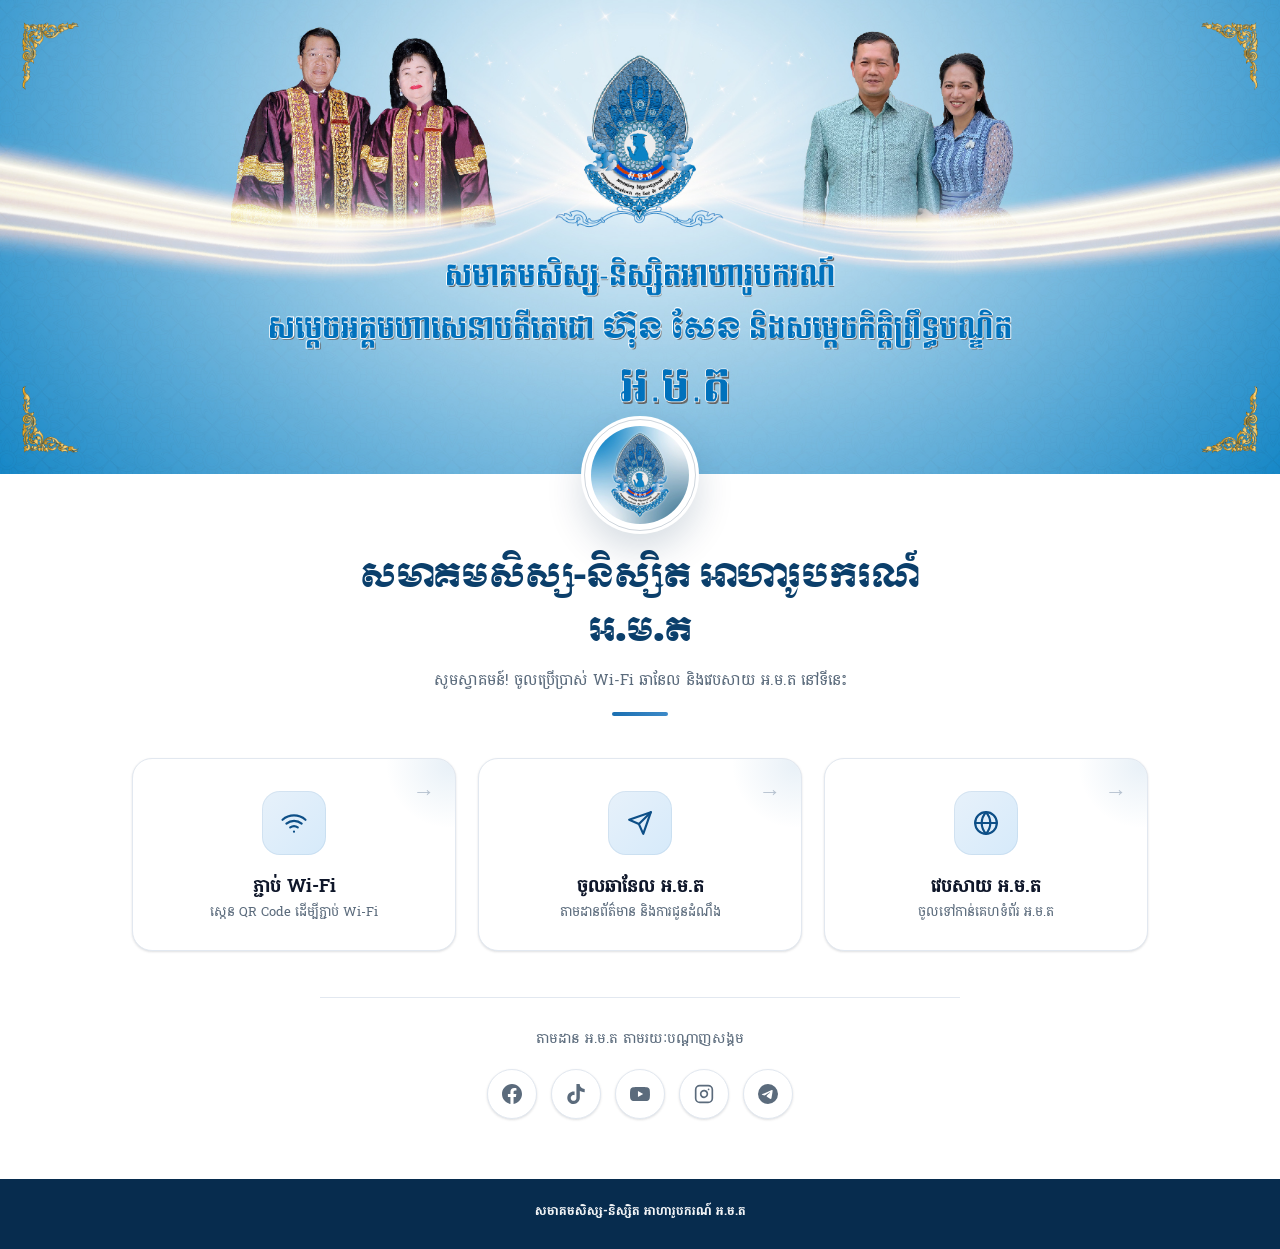
==== index.html @ 11e7c5ca "first commit" ====
<!DOCTYPE html>
<html lang="km">

<head>
    <meta charset="UTF-8">
    <meta name="viewport" content="width=device-width, initial-scale=1.0">
    <meta name="theme-color" content="#0D4F87">
    <meta name="description" content="សមាគមសិស្ស-និស្សិត អាហារូបករណ៍ អ.ម.ត">
    <title>សមាគមសិស្ស-និស្សិត អាហារូបករណ៍ អ.ម.ត</title>

    <link rel="preconnect" href="https://fonts.googleapis.com">
    <link rel="preconnect" href="https://fonts.gstatic.com" crossorigin>
    <link href="https://fonts.googleapis.com/css2?family=Moul&display=swap" rel="stylesheet">
    <link href="https://fonts.googleapis.com/css2?family=Suwannaphum:wght@300;400;700&display=swap" rel="stylesheet">

    <link rel="stylesheet" href="style.css">
</head>

<body>

    <main class="app">

        <div class="website-container">

            <header class="cover-header">

                <div class="cover-image">
                    <img src="Images/Amt_Cover.jpg" alt="AMT Cover">
                </div>

                <div class="logo-container">
                    <img src="Images/LogoAMT.jpg" alt="AMT Logo" class="amt-logo">
                </div>

            </header>

            <section class="home-content">

                <div class="page-heading">

                    <h1>សមាគមសិស្ស-និស្សិត អាហារូបករណ៍ អ.ម.ត</h1>

                    <p>សូមស្វាគមន៍! ចូលប្រើប្រាស់ Wi-Fi ឆានែល និងវេបសាយ អ.ម.ត នៅទីនេះ</p>

                </div>

                <div class="quick-access">

                    <a href="wifi.html" class="quick-button">

                        <div class="button-icon">
                            <svg width="26" height="26" viewBox="0 0 24 24" fill="none"
                                 stroke="currentColor" stroke-width="2" stroke-linecap="round"
                                 stroke-linejoin="round" aria-hidden="true">
                                <path d="M5 12.55a11 11 0 0 1 14.08 0"></path>
                                <path d="M1.42 9a16 16 0 0 1 21.16 0"></path>
                                <path d="M8.53 16.11a6 6 0 0 1 6.95 0"></path>
                                <line x1="12" y1="20" x2="12.01" y2="20"></line>
                            </svg>
                        </div>

                        <div class="button-content">
                            <h2>ភ្ជាប់ Wi-Fi</h2>
                            <p>ស្កេន QR Code ដើម្បីភ្ជាប់ Wi-Fi</p>
                        </div>

                        <div class="button-arrow" aria-hidden="true">→</div>

                    </a>

                    <a href="https://t.me/+boce1Fcl_UAzYTBl" target="_blank" rel="noopener noreferrer"
                       class="quick-button">

                        <div class="button-icon">
                            <svg width="26" height="26" viewBox="0 0 24 24" fill="none"
                                 stroke="currentColor" stroke-width="2" stroke-linecap="round"
                                 stroke-linejoin="round" aria-hidden="true">
                                <path d="M22 2L11 13"></path>
                                <path d="M22 2l-7 20-4-9-9-4z"></path>
                            </svg>
                        </div>

                        <div class="button-content">
                            <h2>ចូលឆានែល អ.ម.ត</h2>
                            <p>តាមដានព័ត៌មាន និងការជូនដំណឹង</p>
                        </div>

                        <div class="button-arrow" aria-hidden="true">→</div>

                    </a>

                    <a href="https://reg.amt.live/en/web/login" target="_blank" rel="noopener noreferrer"
                       class="quick-button">

                        <div class="button-icon">
                            <svg width="26" height="26" viewBox="0 0 24 24" fill="none"
                                 stroke="currentColor" stroke-width="2" stroke-linecap="round"
                                 stroke-linejoin="round" aria-hidden="true">
                                <circle cx="12" cy="12" r="10"></circle>
                                <line x1="2" y1="12" x2="22" y2="12"></line>
                                <path d="M12 2a15.3 15.3 0 0 1 4 10
                                 15.3 15.3 0 0 1-4 10
                                 15.3 15.3 0 0 1-4-10
                                 15.3 15.3 0 0 1 4-10z"></path>
                            </svg>
                        </div>

                        <div class="button-content">
                            <h2>វេបសាយ អ.ម.ត</h2>
                            <p>ចូលទៅកាន់គេហទំព័រ អ.ម.ត</p>
                        </div>

                        <div class="button-arrow" aria-hidden="true">→</div>

                    </a>

                </div>

                <div class="social-section">

                    <p class="social-label">តាមដាន អ.ម.ត តាមរយៈបណ្តាញសង្គម</p>

                    <div class="social-row">

                        <a href="https://web.facebook.com/iloveamt" target="_blank" rel="noopener noreferrer"
                           class="social-link facebook" aria-label="Facebook">
                            <svg width="20" height="20" viewBox="0 0 24 24" fill="currentColor" aria-hidden="true">
                                <path d="M24 12.073c0-6.627-5.373-12-12-12s-12 5.373-12 12c0 5.99
                                         4.388 10.954 10.125 11.854v-8.385H7.078v-3.47h3.047V9.43c0-3.007
                                         1.792-4.669 4.533-4.669 1.312 0 2.686.235 2.686.235v2.953H15.83c-1.491
                                         0-1.956.925-1.956 1.874v2.25h3.328l-.532 3.47h-2.796v8.385C19.612
                                         23.027 24 18.062 24 12.073z"></path>
                            </svg>
                        </a>

                        <a href="https://www.tiktok.com/@amt.scholarship" target="_blank" rel="noopener noreferrer"
                           class="social-link tiktok" aria-label="TikTok">
                            <svg width="20" height="20" viewBox="0 0 24 24" fill="currentColor" aria-hidden="true">
                                <path d="M12.525.02c1.31-.02 2.61-.01 3.91-.02.08 1.53.63 3.09 1.75 4.17
                                         1.12 1.11 2.7 1.62 4.24 1.79v4.03c-1.44-.05-2.89-.35-4.2-.97-.57-.26
                                         -1.1-.59-1.62-.93-.01 2.92.01 5.84-.02 8.75-.08 1.4-.54 2.79-1.35 3.94
                                         -1.31 1.92-3.58 3.17-5.91 3.21-1.43.08-2.86-.31-4.08-1.03-2.02-1.19
                                         -3.44-3.37-3.65-5.71-.02-.5-.03-1-.01-1.49.18-1.9 1.12-3.72 2.58-4.96
                                         1.66-1.44 3.98-2.13 6.15-1.72.02 1.48-.04 2.96-.04 4.44-.99-.32-2.15-.23
                                         -3.02.37-.63.41-1.11 1.04-1.36 1.75-.21.51-.15 1.07-.14 1.61.24 1.64
                                         1.82 3.02 3.5 2.87 1.12-.01 2.19-.66 2.77-1.61.19-.33.4-.67.41-1.06.1-1.79
                                         .06-3.57.07-5.36.01-4.03-.01-8.05.02-12.07z"></path>
                            </svg>
                        </a>

                        <a href="https://www.youtube.com/@AMT.ScholarShip" target="_blank" rel="noopener noreferrer"
                           class="social-link youtube" aria-label="YouTube">
                            <svg width="20" height="20" viewBox="0 0 24 24" fill="currentColor" aria-hidden="true">
                                <path d="M23.5 6.19a3.02 3.02 0 0 0-2.12-2.14C19.5 3.55 12 3.55 12
                                         3.55s-7.5 0-9.38.5A3.02 3.02 0 0 0 .5 6.19C0 8.07 0 12 0 12s0 3.93.5
                                         5.81a3.02 3.02 0 0 0 2.12 2.14c1.88.5 9.38.5 9.38.5s7.5 0 9.38-.5a3.02
                                         3.02 0 0 0 2.12-2.14C24 15.93 24 12 24 12s0-3.93-.5-5.81zM9.55
                                         15.57V8.43L15.82 12l-6.27 3.57z"></path>
                            </svg>
                        </a>

                        <a href="https://www.instagram.com/amt.scholarship" target="_blank" rel="noopener noreferrer"
                           class="social-link instagram" aria-label="Instagram">
                            <svg width="20" height="20" viewBox="0 0 24 24" fill="none"
                                 stroke="currentColor" stroke-width="2" stroke-linecap="round"
                                 stroke-linejoin="round" aria-hidden="true">
                                <rect x="2" y="2" width="20" height="20" rx="5" ry="5"></rect>
                                <path d="M16 11.37A4 4 0 1 1 12.63 8 4 4 0 0 1 16 11.37z"></path>
                                <line x1="17.5" y1="6.5" x2="17.51" y2="6.5"></line>
                            </svg>
                        </a>

                        <a href="https://t.me/AMTscholarships" target="_blank" rel="noopener noreferrer"
                           class="social-link telegram" aria-label="Telegram">
                            <svg width="20" height="20" viewBox="0 0 24 24" fill="currentColor" aria-hidden="true">
                                <path d="M11.944 0A12 12 0 0 0 0 12a12 12 0 0 0 12 12 12 12 0 0 0 12-12
                                         A12 12 0 0 0 12 0a12 12 0 0 0-.056 0zm4.962 7.224c.1-.002.321.023.465.14
                                         a.506.506 0 0 1 .171.325c.016.093.036.306.02.472-.18 1.898-.962 6.502-1.36
                                         8.627-.168.9-.499 1.201-.82 1.23-.696.065-1.225-.46-1.9-.902-1.056-.693
                                         -1.653-1.124-2.678-1.8-1.185-.78-.417-1.21.258-1.91.177-.184 3.247-2.977
                                         3.307-3.23.007-.032.014-.15-.056-.212s-.174-.041-.249-.024c-.106.024-1.793
                                         1.14-5.061 3.345-.48.33-.913.49-1.302.48-.428-.008-1.252-.241-1.865-.44
                                         -.752-.245-1.349-.374-1.297-.789.027-.216.325-.437.893-.663 3.498-1.524
                                         5.83-2.529 6.998-3.014 3.332-1.386 4.025-1.627 4.476-1.635z"></path>
                            </svg>
                        </a>

                    </div>

                </div>

            </section>

            <footer class="footer">
                <p><strong>សមាគមសិស្ស-និស្សិត អាហារូបករណ៍ អ.ម.ត</strong></p>
            </footer>

        </div>

    </main>

</body>

</html>
---- style.css ----
:root {
  --primary-900:  #072C4E;
  --primary-800:  #0B3F6B;
  --primary-700:  #0D4F87;
  --primary-600:  #115C9B;
  --primary-500:  #1B6FB1;
  --primary-400:  #3D8AC8;
  --primary-100:  #E7F1FA;

  --ink:          #0F172A;
  --ink-soft:     #334155;
  --muted:        #5B6B7C;
  --border:       #E2E8F0;
  --surface:      #FFFFFF;

  --page-bg:      #EEF2F7;
  --success:      #15803D;
  --success-bg:   #E8F7EE;

  --brand-facebook:  #1877F2;
  --brand-tiktok:    #0B0B0F;
  --brand-youtube:   #FF0000;
  --brand-instagram: linear-gradient(45deg, #F58529, #DD2A7B, #8134AF);
  --brand-telegram:  #229ED9;

  --radius-sm:    10px;
  --radius-md:    14px;
  --radius-lg:    20px;
  --radius-pill:  999px;

  --shadow-sm:    0 1px 2px rgba(15, 23, 42, 0.06),
                  0 1px 3px rgba(15, 23, 42, 0.08);
  --shadow-md:    0 4px 12px rgba(15, 23, 42, 0.08),
                  0 2px 6px rgba(15, 23, 42, 0.05);
  --shadow-lg:    0 16px 36px rgba(7, 44, 78, 0.16);

  --ease:         cubic-bezier(0.22, 1, 0.36, 1);
}

*,
*::before,
*::after {
  box-sizing: border-box;
  margin: 0;
  padding: 0;
}

html {
  -webkit-text-size-adjust: 100%;
  scroll-behavior: smooth;
}

body {
  min-height: 100vh;
  background:
    radial-gradient(circle at 15% 0%, #F7FAFD 0%, var(--page-bg) 55%),
    var(--page-bg);
  color: var(--ink);
  font-family: "Suwannaphum", serif;
  font-size: 15px;
  line-height: 1.7;
  -webkit-font-smoothing: antialiased;
}

img {
  display: block;
  max-width: 100%;
}

a {
  text-decoration: none;
  color: inherit;
}

button {
  font: inherit;
}

.app {
  width: 100%;
  min-height: 100vh;
}

.website-container {
  display: flex;
  flex-direction: column;
  width: 100%;
  min-height: 100vh;
  margin: 0 auto;
  background: var(--surface);
}

.cover-header {
  position: relative;
  flex-shrink: 0;
}

.cover-image {
  position: relative;
  width: 100%;
  overflow: hidden;
  background:
    linear-gradient(135deg, var(--primary-900) 0%, var(--primary-600) 100%);
}

.cover-image img {
  display: block;
  width: 100%;
  height: auto;
}

.logo-container {
  position: absolute;
  z-index: 5;
  left: 50%;
  bottom: var(--logo-offset, -50px);
  transform: translateX(-50%);
  width: 96px;
  height: 96px;
  padding: 7px;
  display: flex;
  align-items: center;
  justify-content: center;
  background: var(--surface);
  border: 3px solid rgba(255, 255, 255, 0.9);
  border-radius: 50%;
  box-shadow: var(--shadow-lg);
}

.logo-container::after {
  content: "";
  position: absolute;
  inset: 0;
  border-radius: 50%;
  border: 1px solid rgba(7, 44, 78, 0.2);
}

.amt-logo {
  width: 100%;
  height: 100%;
  object-fit: contain;
  border-radius: 50%;
}

.home-content,
.wifi-content {
  position: relative;
  z-index: 1;
  flex: 1;
  width: 100%;
  max-width: 1080px;
  margin: 0 auto;
  padding: 62px 18px 44px;
}

.page-heading {
  max-width: 640px;
  margin: 0 auto 36px;
  text-align: center;
}

.page-heading h1 {
  margin-bottom: 10px;
  color: var(--primary-800);
  font-family: "Moul", serif;
  font-size: clamp(20px, 4.5vw, 32px);
  font-weight: 400;
  line-height: 1.7;
}

.page-heading p {
  color: var(--muted);
  font-size: clamp(13px, 3vw, 15px);
}

.page-heading::after {
  content: "";
  display: block;
  width: 56px;
  height: 4px;
  margin: 18px auto 0;
  border-radius: var(--radius-pill);
  background: linear-gradient(90deg, var(--primary-500), var(--primary-400));
}

.quick-access {
  display: grid;
  grid-template-columns: 1fr;
  gap: 14px;
  max-width: 640px;
  margin: 0 auto;
}

.quick-button {
  position: relative;
  display: flex;
  align-items: center;
  width: 100%;
  padding: 17px 19px;
  background: var(--surface);
  border: 1px solid var(--border);
  border-radius: var(--radius-md);
  box-shadow: var(--shadow-sm);
  transition:
    transform 0.22s var(--ease),
    box-shadow 0.22s var(--ease),
    border-color 0.22s var(--ease);
  overflow: hidden;
}

.quick-button::before {
  content: "";
  position: absolute;
  left: 0;
  top: 0;
  bottom: 0;
  width: 4px;
  background: linear-gradient(180deg, var(--primary-400), var(--primary-700));
  transform: scaleY(0);
  transform-origin: bottom;
  transition: transform 0.28s var(--ease);
}

.quick-button::after {
  content: "";
  position: absolute;
  right: -60px;
  top: -60px;
  width: 130px;
  height: 130px;
  border-radius: 50%;
  background: radial-gradient(circle, rgba(29, 111, 177, 0.1) 0%, transparent 70%);
  transition: transform 0.3s var(--ease);
}

.quick-button:hover {
  transform: translateY(-3px);
  border-color: rgba(29, 111, 177, 0.3);
  box-shadow: var(--shadow-lg);
}

.quick-button:hover::before {
  transform: scaleY(1);
}

.quick-button:hover::after {
  transform: scale(1.6);
}

.quick-button:active {
  transform: translateY(-1px) scale(0.99);
}

.quick-button:focus-visible {
  outline: 3px solid rgba(29, 111, 177, 0.45);
  outline-offset: 2px;
}

.button-icon {
  position: relative;
  z-index: 1;
  flex-shrink: 0;
  width: 52px;
  height: 52px;
  display: flex;
  align-items: center;
  justify-content: center;
  margin-right: 15px;
  border-radius: 14px;
  background: linear-gradient(135deg, var(--primary-100), #D6EAFA);
  color: var(--primary-700);
  box-shadow: inset 0 0 0 1px rgba(13, 79, 135, 0.08);
  transition: background 0.25s var(--ease), color 0.25s var(--ease);
}

.quick-button:hover .button-icon {
  background: linear-gradient(135deg, var(--primary-600), var(--primary-500));
  color: var(--surface);
}

.button-content {
  position: relative;
  z-index: 1;
  flex: 1;
  min-width: 0;
}

.button-content h2 {
  color: var(--ink);
  font-size: 17px;
  font-weight: 700;
  line-height: 1.5;
}

.button-content p {
  margin-top: 2px;
  color: var(--muted);
  font-size: 12.5px;
  line-height: 1.6;
}

.button-arrow {
  position: relative;
  z-index: 1;
  flex-shrink: 0;
  margin-left: 10px;
  color: #B6C2D0;
  font-family: Arial, sans-serif;
  font-size: 22px;
  line-height: 1;
  transition: color 0.22s var(--ease), transform 0.22s var(--ease);
}

.quick-button:hover .button-arrow {
  color: var(--primary-500);
  transform: translateX(4px);
}

.social-section {
  max-width: 640px;
  margin: 38px auto 0;
  padding-top: 30px;
  border-top: 1px solid var(--border);
  text-align: center;
}

.social-label {
  margin-bottom: 16px;
  color: var(--muted);
  font-size: 13px;
}

.social-row {
  display: flex;
  align-items: center;
  justify-content: center;
  gap: 14px;
}

.social-link {
  width: 46px;
  height: 46px;
  display: flex;
  align-items: center;
  justify-content: center;
  border-radius: 50%;
  background: var(--surface);
  border: 1px solid var(--border);
  color: var(--muted);
  box-shadow: var(--shadow-sm);
  transition:
    transform 0.22s var(--ease),
    color 0.22s var(--ease),
    box-shadow 0.22s var(--ease),
    border-color 0.22s var(--ease);
}

.social-link:hover {
  transform: translateY(-4px) scale(1.06);
  color: var(--surface);
  border-color: transparent;
  box-shadow: var(--shadow-md);
}

.social-link:active {
  transform: translateY(-1px) scale(1);
}

.social-link:focus-visible {
  outline: 3px solid rgba(29, 111, 177, 0.45);
  outline-offset: 2px;
}

.social-link.facebook:hover {
  background: var(--brand-facebook);
}

.social-link.tiktok:hover {
  background: var(--brand-tiktok);
}

.social-link.youtube:hover {
  background: var(--brand-youtube);
}

.social-link.instagram:hover {
  background: var(--brand-instagram);
}

.social-link.telegram:hover {
  background: var(--brand-telegram);
}

.back-button {
  display: inline-flex;
  align-items: center;
  gap: 8px;
  margin-bottom: 28px;
  padding: 9px 17px;
  color: var(--primary-700);
  background: var(--surface);
  border: 1px solid var(--border);
  border-radius: var(--radius-pill);
  box-shadow: var(--shadow-sm);
  font-size: 13.5px;
  font-weight: 700;
  transition: background 0.2s var(--ease), transform 0.2s var(--ease);
}

.back-button:hover {
  background: var(--primary-100);
  transform: translateX(-2px);
}

.back-button:focus-visible {
  outline: 3px solid rgba(29, 111, 177, 0.45);
  outline-offset: 2px;
}

.back-button .back-arrow {
  font-family: Arial, sans-serif;
  font-size: 16px;
  line-height: 1;
}

.wifi-header {
  margin-bottom: 28px;
  text-align: center;
}

.wifi-header h1 {
  color: var(--primary-800);
  font-family: "Moul", serif;
  font-size: clamp(19px, 4vw, 26px);
  font-weight: 400;
  line-height: 1.6;
}

.wifi-header p {
  margin-top: 6px;
  color: var(--muted);
  font-size: 13.5px;
}

.wifi-grid {
  display: grid;
  grid-template-columns: 1fr;
  gap: 26px;
  align-items: start;
  max-width: 640px;
  margin: 0 auto;
}

.qr-section {
  display: flex;
  flex-direction: column;
  align-items: center;
  text-align: center;
}

.qr-card {
  padding: 16px;
  background: var(--surface);
  border: 1px solid var(--border);
  border-radius: var(--radius-lg);
  box-shadow: var(--shadow-md);
}

.qr-image {
  display: block;
  width: 100%;
  height: auto;
}

.qr-instruction {
  max-width: 300px;
  margin-top: 14px;
  color: var(--muted);
  font-size: 12.5px;
  line-height: 1.7;
}

.wifi-info-card {
  width: 100%;
  max-width: 520px;
  margin: 0 auto;
  padding: 20px;
  background: var(--surface);
  border: 1px solid var(--border);
  border-radius: var(--radius-md);
  box-shadow: var(--shadow-sm);
}

.wifi-info {
  display: flex;
  align-items: center;
  justify-content: space-between;
  gap: 12px;
}

.info-label {
  display: block;
  margin-bottom: 4px;
  color: var(--muted);
  font-size: 11.5px;
  letter-spacing: 0.03em;
}

.wifi-value {
  display: block;
  color: var(--ink);
  font-size: 15.5px;
  font-weight: 700;
  word-break: break-word;
}

.password {
  font-family: "SFMono-Regular", Consolas, "Liberation Mono", Menlo, monospace;
  letter-spacing: 1px;
}

.divider {
  width: 100%;
  height: 1px;
  margin: 17px 0;
  background: var(--border);
}

.copy-button {
  flex-shrink: 0;
  padding: 9px 16px;
  border: 1px solid rgba(29, 111, 177, 0.25);
  border-radius: var(--radius-sm);
  background: var(--primary-100);
  color: var(--primary-700);
  font-size: 12px;
  font-weight: 700;
  cursor: pointer;
  transition: background 0.2s var(--ease), transform 0.2s var(--ease);
}

.copy-button:hover {
  background: #D9ECFB;
  transform: translateY(-1px);
}

.copy-button:active {
  transform: translateY(0);
}

.copy-button:focus-visible {
  outline: 3px solid rgba(29, 111, 177, 0.45);
  outline-offset: 2px;
}

.copy-button.copied {
  background: var(--success-bg);
  border-color: rgba(21, 128, 61, 0.3);
  color: var(--success);
}

.footer {
  flex-shrink: 0;
  padding: 22px 18px 28px;
  background: var(--primary-900);
  text-align: center;
}

.footer p {
  max-width: 1080px;
  margin: 0 auto;
  color: rgba(255, 255, 255, 0.72);
  font-size: 12px;
  line-height: 1.7;
}

.footer p strong {
  color: rgba(255, 255, 255, 0.95);
}

@media (prefers-reduced-motion: reduce) {
  *,
  *::before,
  *::after {
    animation-duration: 0.01ms !important;
    transition-duration: 0.01ms !important;
    scroll-behavior: auto !important;
  }
}

@media (min-width: 600px) {
  .website-container {
    box-shadow: 0 0 60px rgba(7, 44, 78, 0.08);
  }

  .logo-container {
    width: 108px;
    height: 108px;
    --logo-offset: -55px;
  }

  .home-content,
  .wifi-content {
    padding: 68px 26px 50px;
  }

  .page-heading {
    margin-bottom: 42px;
  }

  .social-link {
    width: 50px;
    height: 50px;
  }
}

@media (min-width: 920px) {
  .logo-container {
    width: 118px;
    height: 118px;
    --logo-offset: -60px;
  }

  .home-content,
  .wifi-content {
    padding: 76px 32px 60px;
  }

  .quick-access {
    grid-template-columns: repeat(3, 1fr);
    max-width: 1080px;
    gap: 22px;
  }

  .quick-button {
    flex-direction: column;
    align-items: center;
    text-align: center;
    padding: 32px 24px 28px;
    border-radius: var(--radius-lg);
  }

  .quick-button::before {
    left: 0;
    right: 0;
    top: 0;
    bottom: auto;
    width: auto;
    height: 4px;
    transform: scaleX(0);
    transform-origin: left;
  }

  .quick-button:hover::before {
    transform: scaleX(1);
  }

  .button-icon {
    width: 64px;
    height: 64px;
    margin: 0 0 18px;
    border-radius: 18px;
  }

  .button-content h2 {
    font-size: 18px;
  }

  .button-content p {
    font-size: 12.5px;
  }

  .button-arrow {
    position: absolute;
    top: 22px;
    right: 20px;
    margin: 0;
  }

  .social-section {
    margin-top: 46px;
  }

  .social-label {
    margin-bottom: 18px;
    font-size: 13.5px;
  }

  .wifi-grid {
    grid-template-columns: minmax(0, 1fr) minmax(0, 1.05fr);
    gap: 34px;
    max-width: 860px;
    align-items: center;
  }

  .qr-card {
    padding: 22px;
  }

  .wifi-info-card {
    max-width: none;
  }
}
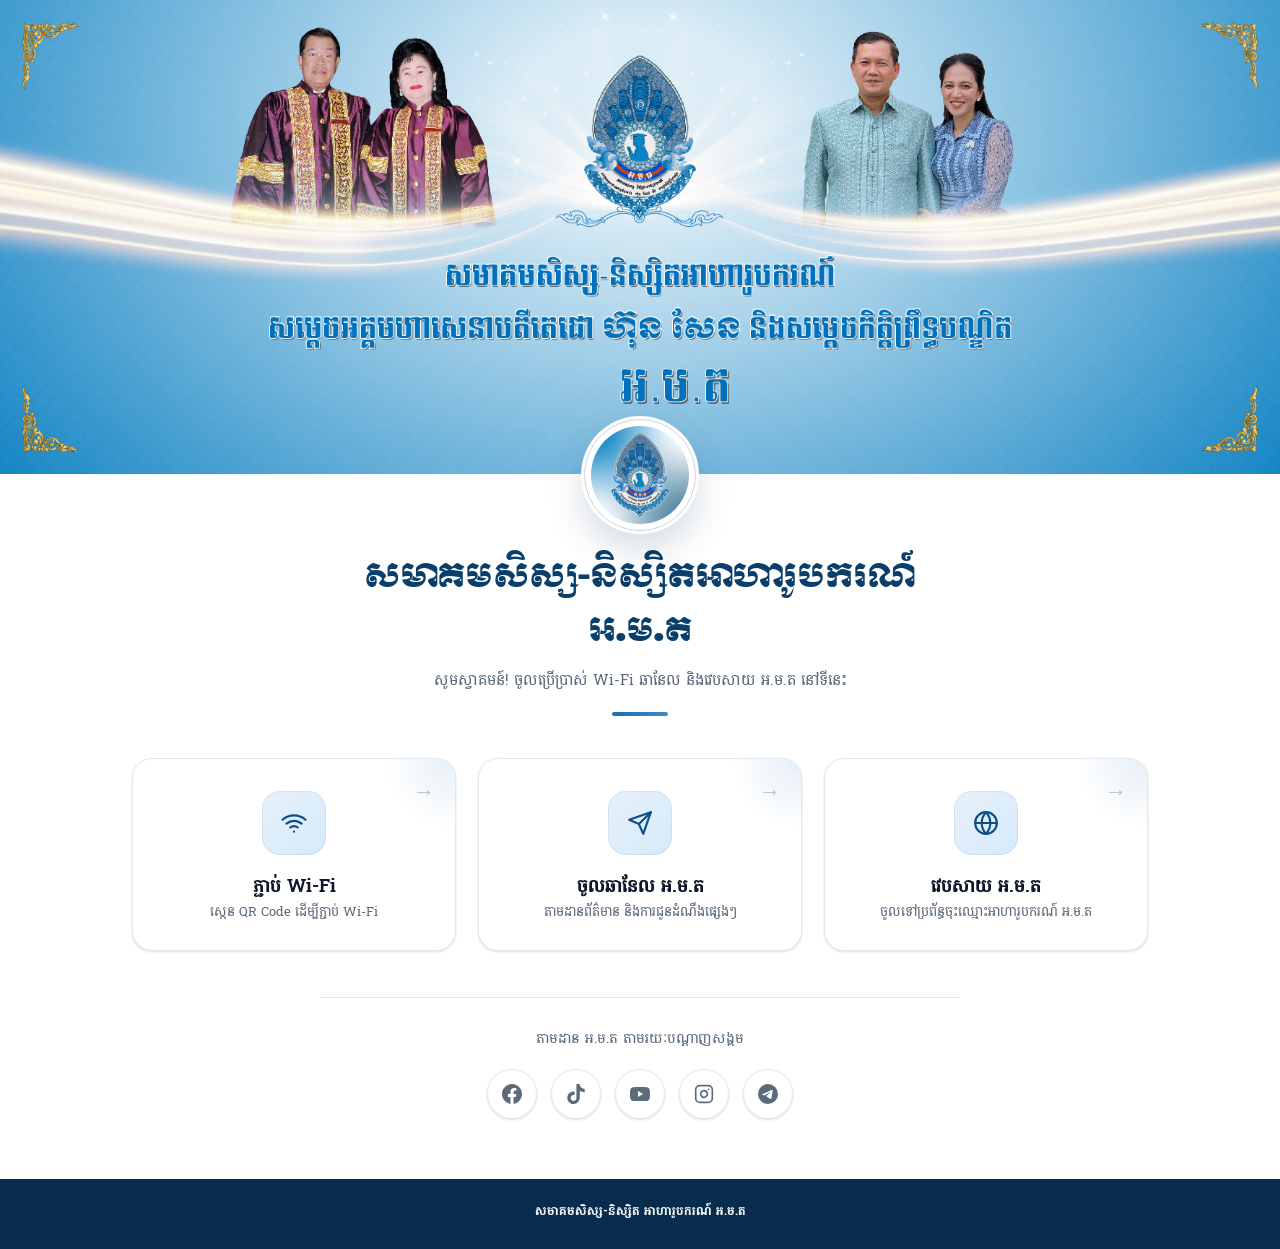
==== commit 8a086e4f: "Add wifi floor 9" ====
--- a/index.html
+++ b/index.html
@@ -38,7 +38,7 @@
 
                 <div class="page-heading">
 
-                    <h1>សមាគមសិស្ស-និស្សិត អាហារូបករណ៍ អ.ម.ត</h1>
+                    <h1>សមាគមសិស្ស-និស្សិតអាហារូបករណ៍ អ.ម.ត</h1>
 
                     <p>សូមស្វាគមន៍! ចូលប្រើប្រាស់ Wi-Fi ឆានែល និងវេបសាយ អ.ម.ត នៅទីនេះ</p>
 
@@ -82,7 +82,7 @@
 
                         <div class="button-content">
                             <h2>ចូលឆានែល អ.ម.ត</h2>
-                            <p>តាមដានព័ត៌មាន និងការជូនដំណឹង</p>
+                            <p>តាមដានព័ត៌មាន និងការជូនដំណឹងផ្សេងៗ</p>
                         </div>
 
                         <div class="button-arrow" aria-hidden="true">→</div>
@@ -107,7 +107,7 @@
 
                         <div class="button-content">
                             <h2>វេបសាយ អ.ម.ត</h2>
-                            <p>ចូលទៅកាន់គេហទំព័រ អ.ម.ត</p>
+                            <p>ចូលទៅប្រព័ន្ធចុះឈ្មោះអាហារូបករណ៍ អ.ម.ត</p>
                         </div>
 
                         <div class="button-arrow" aria-hidden="true">→</div>
--- a/style.css
+++ b/style.css
@@ -76,6 +76,27 @@
   font: inherit;
 }
 
+@keyframes fadeUp {
+  from {
+    opacity: 0;
+    transform: translateY(14px);
+  }
+  to {
+    opacity: 1;
+    transform: translateY(0);
+  }
+}
+
+@keyframes logoPulse {
+  0%,
+  100% {
+    transform: translateX(-50%) scale(1);
+  }
+  50% {
+    transform: translateX(-50%) scale(1.05);
+  }
+}
+
 .app {
   width: 100%;
   min-height: 100vh;
@@ -93,6 +114,7 @@
 .cover-header {
   position: relative;
   flex-shrink: 0;
+  animation: fadeUp 0.4s var(--ease) backwards;
 }
 
 .cover-image {
@@ -125,6 +147,7 @@
   border: 3px solid rgba(255, 255, 255, 0.9);
   border-radius: 50%;
   box-shadow: var(--shadow-lg);
+  animation: logoPulse 5s ease-in-out 0.6s infinite;
 }
 
 .logo-container::after {
@@ -151,6 +174,7 @@
   max-width: 1080px;
   margin: 0 auto;
   padding: 62px 18px 44px;
+  animation: fadeUp 0.5s var(--ease) 0.12s backwards;
 }
 
 .page-heading {
@@ -189,6 +213,18 @@
   gap: 14px;
   max-width: 640px;
   margin: 0 auto;
+}
+
+.quick-button:nth-child(1) {
+  animation: fadeUp 0.4s var(--ease) 0.24s backwards;
+}
+
+.quick-button:nth-child(2) {
+  animation: fadeUp 0.4s var(--ease) 0.34s backwards;
+}
+
+.quick-button:nth-child(3) {
+  animation: fadeUp 0.4s var(--ease) 0.44s backwards;
 }
 
 .quick-button {
@@ -451,6 +487,61 @@
   margin: 0 auto;
 }
 
+.wifi-list {
+  display: grid;
+  grid-template-columns: 1fr;
+  gap: 24px;
+  max-width: 680px;
+  margin: 0 auto;
+}
+
+.wifi-network-card {
+  display: grid;
+  grid-template-columns: 1fr;
+  gap: 20px;
+  padding: 20px;
+  background: var(--surface);
+  border: 1px solid var(--border);
+  border-radius: var(--radius-lg);
+  box-shadow: var(--shadow-md);
+}
+
+.wifi-network-card:nth-child(1) {
+  animation: fadeUp 0.4s var(--ease) 0.24s backwards;
+}
+
+.wifi-network-card:nth-child(2) {
+  animation: fadeUp 0.4s var(--ease) 0.36s backwards;
+}
+
+.wifi-network-card .qr-section {
+  align-self: center;
+}
+
+.wifi-network-card .qr-card {
+  width: min(100%, 240px);
+  margin: 0 auto;
+}
+
+.wifi-network-card .wifi-info-card {
+  max-width: none;
+  margin: 0;
+  box-shadow: none;
+}
+
+@media (min-width: 640px) {
+
+  .wifi-network-card {
+    grid-template-columns: minmax(0, 240px) minmax(0, 1fr);
+    align-items: center;
+  }
+
+  .wifi-network-card .qr-card {
+    width: 100%;
+  }
+
+}
+
 .qr-section {
   display: flex;
   flex-direction: column;
@@ -559,11 +650,71 @@
   color: var(--success);
 }
 
+.wifi-network-title {
+  margin-bottom: 16px;
+  padding-bottom: 12px;
+  color: var(--primary-800);
+  font-family: "Moul", serif;
+  font-size: clamp(16px, 3.5vw, 20px);
+  font-weight: 400;
+  line-height: 1.5;
+  border-bottom: 2px solid var(--primary-100);
+}
+
+.qr-placeholder {
+  display: flex;
+  flex-direction: column;
+  align-items: center;
+  justify-content: center;
+  gap: 10px;
+  width: min(100%, 240px);
+  margin: 0 auto;
+  padding: 40px 20px;
+  min-height: 240px;
+  background:
+    repeating-linear-gradient(45deg, var(--primary-100) 0 12px, transparent 12px 24px),
+    var(--surface);
+  border: 2px dashed rgba(13, 79, 135, 0.4);
+  border-radius: var(--radius-lg);
+  text-align: center;
+}
+
+.qr-placeholder-icon {
+  display: flex;
+  align-items: center;
+  justify-content: center;
+  width: 52px;
+  height: 52px;
+  border-radius: 50%;
+  background: var(--surface);
+  color: var(--primary-500);
+  font-family: Arial, sans-serif;
+  font-size: 26px;
+  box-shadow: var(--shadow-sm);
+}
+
+.qr-placeholder-text {
+  color: var(--primary-700);
+  font-size: 13.5px;
+  font-weight: 700;
+  line-height: 1.7;
+}
+
+@media (min-width: 640px) {
+
+  .qr-placeholder,
+  .wifi-network-card .qr-card {
+    width: 100%;
+  }
+
+}
+
 .footer {
   flex-shrink: 0;
   padding: 22px 18px 28px;
   background: var(--primary-900);
   text-align: center;
+  animation: fadeUp 0.4s var(--ease) 0.2s backwards;
 }
 
 .footer p {
